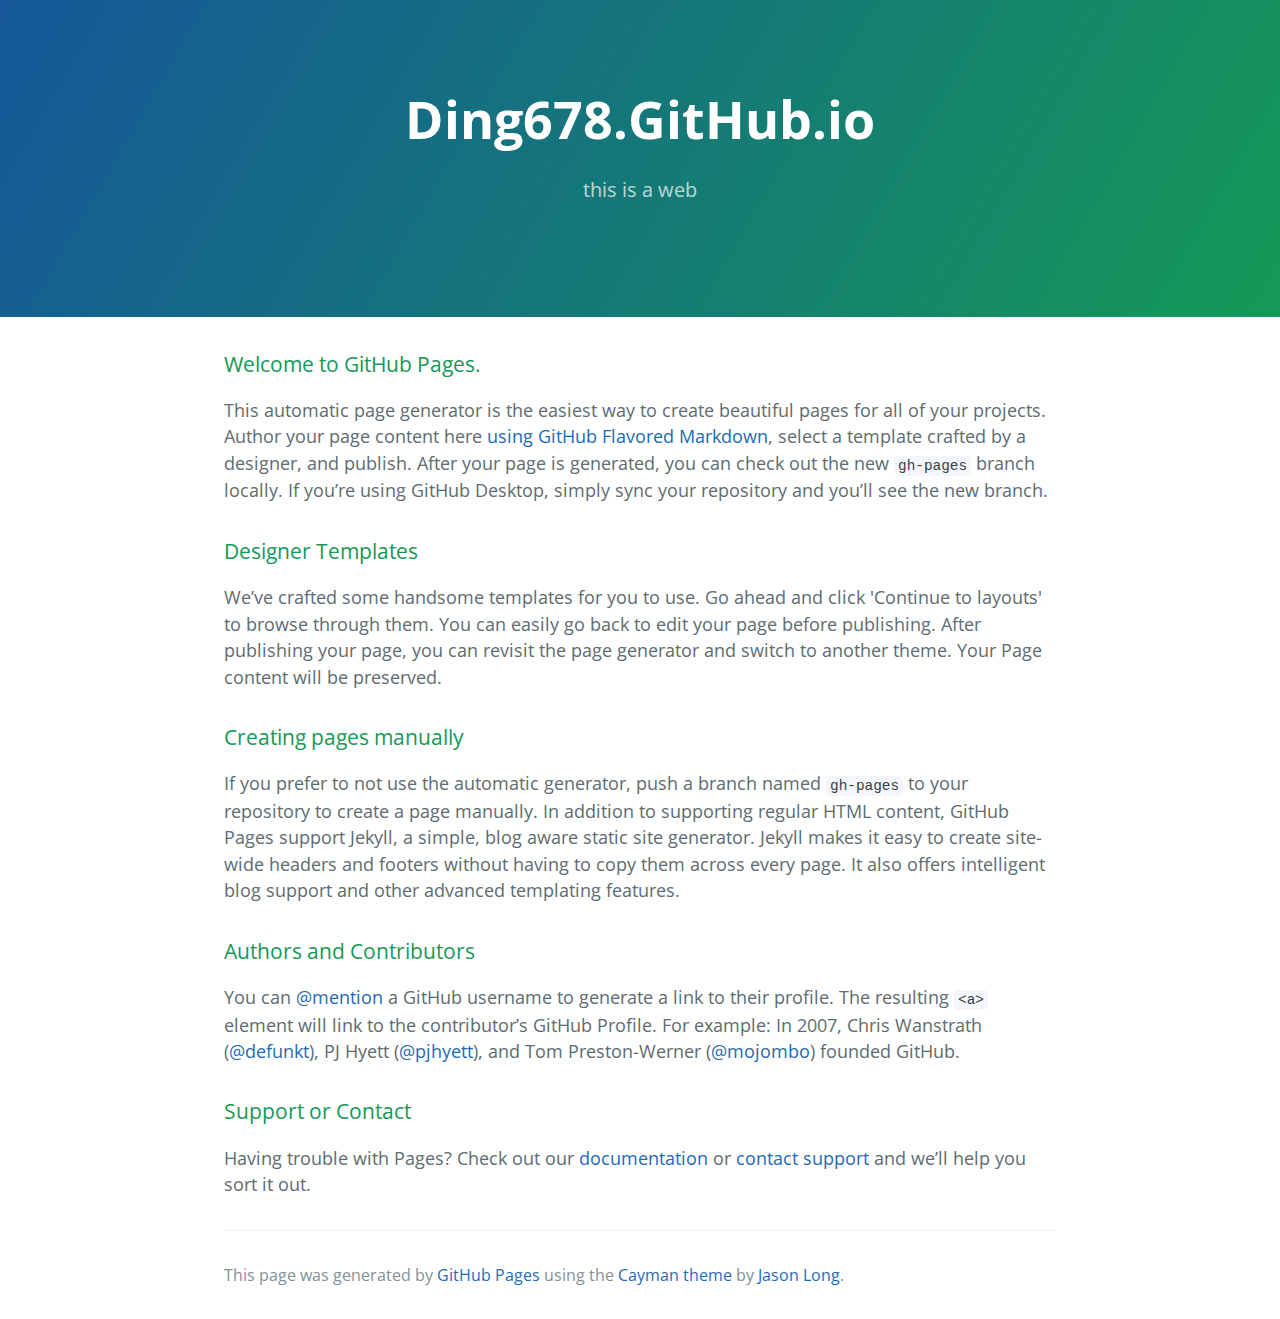
==== index.html @ cadcb4a8 "Replace master branch with page content via GitHub" ====
<!DOCTYPE html>
<html lang="en-us">
  <head>
    <meta charset="UTF-8">
    <title>Ding678.GitHub.io by ding678</title>
    <meta name="viewport" content="width=device-width, initial-scale=1">
    <link rel="stylesheet" type="text/css" href="stylesheets/normalize.css" media="screen">
    <link href='https://fonts.googleapis.com/css?family=Open+Sans:400,700' rel='stylesheet' type='text/css'>
    <link rel="stylesheet" type="text/css" href="stylesheets/stylesheet.css" media="screen">
    <link rel="stylesheet" type="text/css" href="stylesheets/github-light.css" media="screen">
  </head>
  <body>
    <section class="page-header">
      <h1 class="project-name">Ding678.GitHub.io</h1>
      <h2 class="project-tagline">this is a web</h2>
    </section>

    <section class="main-content">
      <h3>
<a id="welcome-to-github-pages" class="anchor" href="#welcome-to-github-pages" aria-hidden="true"><span aria-hidden="true" class="octicon octicon-link"></span></a>Welcome to GitHub Pages.</h3>

<p>This automatic page generator is the easiest way to create beautiful pages for all of your projects. Author your page content here <a href="https://guides.github.com/features/mastering-markdown/">using GitHub Flavored Markdown</a>, select a template crafted by a designer, and publish. After your page is generated, you can check out the new <code>gh-pages</code> branch locally. If you’re using GitHub Desktop, simply sync your repository and you’ll see the new branch.</p>

<h3>
<a id="designer-templates" class="anchor" href="#designer-templates" aria-hidden="true"><span aria-hidden="true" class="octicon octicon-link"></span></a>Designer Templates</h3>

<p>We’ve crafted some handsome templates for you to use. Go ahead and click 'Continue to layouts' to browse through them. You can easily go back to edit your page before publishing. After publishing your page, you can revisit the page generator and switch to another theme. Your Page content will be preserved.</p>

<h3>
<a id="creating-pages-manually" class="anchor" href="#creating-pages-manually" aria-hidden="true"><span aria-hidden="true" class="octicon octicon-link"></span></a>Creating pages manually</h3>

<p>If you prefer to not use the automatic generator, push a branch named <code>gh-pages</code> to your repository to create a page manually. In addition to supporting regular HTML content, GitHub Pages support Jekyll, a simple, blog aware static site generator. Jekyll makes it easy to create site-wide headers and footers without having to copy them across every page. It also offers intelligent blog support and other advanced templating features.</p>

<h3>
<a id="authors-and-contributors" class="anchor" href="#authors-and-contributors" aria-hidden="true"><span aria-hidden="true" class="octicon octicon-link"></span></a>Authors and Contributors</h3>

<p>You can <a href="https://help.github.com/articles/basic-writing-and-formatting-syntax/#mentioning-users-and-teams" class="user-mention">@mention</a> a GitHub username to generate a link to their profile. The resulting <code>&lt;a&gt;</code> element will link to the contributor’s GitHub Profile. For example: In 2007, Chris Wanstrath (<a href="https://github.com/defunkt" class="user-mention">@defunkt</a>), PJ Hyett (<a href="https://github.com/pjhyett" class="user-mention">@pjhyett</a>), and Tom Preston-Werner (<a href="https://github.com/mojombo" class="user-mention">@mojombo</a>) founded GitHub.</p>

<h3>
<a id="support-or-contact" class="anchor" href="#support-or-contact" aria-hidden="true"><span aria-hidden="true" class="octicon octicon-link"></span></a>Support or Contact</h3>

<p>Having trouble with Pages? Check out our <a href="https://help.github.com/pages">documentation</a> or <a href="https://github.com/contact">contact support</a> and we’ll help you sort it out.</p>

      <footer class="site-footer">

        <span class="site-footer-credits">This page was generated by <a href="https://pages.github.com">GitHub Pages</a> using the <a href="https://github.com/jasonlong/cayman-theme">Cayman theme</a> by <a href="https://twitter.com/jasonlong">Jason Long</a>.</span>
      </footer>

    </section>

  
  </body>
</html>
---- stylesheets/stylesheet.css ----
* {
  box-sizing: border-box; }

body {
  padding: 0;
  margin: 0;
  font-family: "Open Sans", "Helvetica Neue", Helvetica, Arial, sans-serif;
  font-size: 16px;
  line-height: 1.5;
  color: #606c71; }

a {
  color: #1e6bb8;
  text-decoration: none; }
  a:hover {
    text-decoration: underline; }

.btn {
  display: inline-block;
  margin-bottom: 1rem;
  color: rgba(255, 255, 255, 0.7);
  background-color: rgba(255, 255, 255, 0.08);
  border-color: rgba(255, 255, 255, 0.2);
  border-style: solid;
  border-width: 1px;
  border-radius: 0.3rem;
  transition: color 0.2s, background-color 0.2s, border-color 0.2s; }
  .btn + .btn {
    margin-left: 1rem; }

.btn:hover {
  color: rgba(255, 255, 255, 0.8);
  text-decoration: none;
  background-color: rgba(255, 255, 255, 0.2);
  border-color: rgba(255, 255, 255, 0.3); }

@media screen and (min-width: 64em) {
  .btn {
    padding: 0.75rem 1rem; } }

@media screen and (min-width: 42em) and (max-width: 64em) {
  .btn {
    padding: 0.6rem 0.9rem;
    font-size: 0.9rem; } }

@media screen and (max-width: 42em) {
  .btn {
    display: block;
    width: 100%;
    padding: 0.75rem;
    font-size: 0.9rem; }
    .btn + .btn {
      margin-top: 1rem;
      margin-left: 0; } }

.page-header {
  color: #fff;
  text-align: center;
  background-color: #159957;
  background-image: linear-gradient(120deg, #155799, #159957); }

@media screen and (min-width: 64em) {
  .page-header {
    padding: 5rem 6rem; } }

@media screen and (min-width: 42em) and (max-width: 64em) {
  .page-header {
    padding: 3rem 4rem; } }

@media screen and (max-width: 42em) {
  .page-header {
    padding: 2rem 1rem; } }

.project-name {
  margin-top: 0;
  margin-bottom: 0.1rem; }

@media screen and (min-width: 64em) {
  .project-name {
    font-size: 3.25rem; } }

@media screen and (min-width: 42em) and (max-width: 64em) {
  .project-name {
    font-size: 2.25rem; } }

@media screen and (max-width: 42em) {
  .project-name {
    font-size: 1.75rem; } }

.project-tagline {
  margin-bottom: 2rem;
  font-weight: normal;
  opacity: 0.7; }

@media screen and (min-width: 64em) {
  .project-tagline {
    font-size: 1.25rem; } }

@media screen and (min-width: 42em) and (max-width: 64em) {
  .project-tagline {
    font-size: 1.15rem; } }

@media screen and (max-width: 42em) {
  .project-tagline {
    font-size: 1rem; } }

.main-content :first-child {
  margin-top: 0; }
.main-content img {
  max-width: 100%; }
.main-content h1, .main-content h2, .main-content h3, .main-content h4, .main-content h5, .main-content h6 {
  margin-top: 2rem;
  margin-bottom: 1rem;
  font-weight: normal;
  color: #159957; }
.main-content p {
  margin-bottom: 1em; }
.main-content code {
  padding: 2px 4px;
  font-family: Consolas, "Liberation Mono", Menlo, Courier, monospace;
  font-size: 0.9rem;
  color: #383e41;
  background-color: #f3f6fa;
  border-radius: 0.3rem; }
.main-content pre {
  padding: 0.8rem;
  margin-top: 0;
  margin-bottom: 1rem;
  font: 1rem Consolas, "Liberation Mono", Menlo, Courier, monospace;
  color: #567482;
  word-wrap: normal;
  background-color: #f3f6fa;
  border: solid 1px #dce6f0;
  border-radius: 0.3rem; }
  .main-content pre > code {
    padding: 0;
    margin: 0;
    font-size: 0.9rem;
    color: #567482;
    word-break: normal;
    white-space: pre;
    background: transparent;
    border: 0; }
.main-content .highlight {
  margin-bottom: 1rem; }
  .main-content .highlight pre {
    margin-bottom: 0;
    word-break: normal; }
.main-content .highlight pre, .main-content pre {
  padding: 0.8rem;
  overflow: auto;
  font-size: 0.9rem;
  line-height: 1.45;
  border-radius: 0.3rem; }
.main-content pre code, .main-content pre tt {
  display: inline;
  max-width: initial;
  padding: 0;
  margin: 0;
  overflow: initial;
  line-height: inherit;
  word-wrap: normal;
  background-color: transparent;
  border: 0; }
  .main-content pre code:before, .main-content pre code:after, .main-content pre tt:before, .main-content pre tt:after {
    content: normal; }
.main-content ul, .main-content ol {
  margin-top: 0; }
.main-content blockquote {
  padding: 0 1rem;
  margin-left: 0;
  color: #819198;
  border-left: 0.3rem solid #dce6f0; }
  .main-content blockquote > :first-child {
    margin-top: 0; }
  .main-content blockquote > :last-child {
    margin-bottom: 0; }
.main-content table {
  display: block;
  width: 100%;
  overflow: auto;
  word-break: normal;
  word-break: keep-all; }
  .main-content table th {
    font-weight: bold; }
  .main-content table th, .main-content table td {
    padding: 0.5rem 1rem;
    border: 1px solid #e9ebec; }
.main-content dl {
  padding: 0; }
  .main-content dl dt {
    padding: 0;
    margin-top: 1rem;
    font-size: 1rem;
    font-weight: bold; }
  .main-content dl dd {
    padding: 0;
    margin-bottom: 1rem; }
.main-content hr {
  height: 2px;
  padding: 0;
  margin: 1rem 0;
  background-color: #eff0f1;
  border: 0; }

@media screen and (min-width: 64em) {
  .main-content {
    max-width: 64rem;
    padding: 2rem 6rem;
    margin: 0 auto;
    font-size: 1.1rem; } }

@media screen and (min-width: 42em) and (max-width: 64em) {
  .main-content {
    padding: 2rem 4rem;
    font-size: 1.1rem; } }

@media screen and (max-width: 42em) {
  .main-content {
    padding: 2rem 1rem;
    font-size: 1rem; } }

.site-footer {
  padding-top: 2rem;
  margin-top: 2rem;
  border-top: solid 1px #eff0f1; }

.site-footer-owner {
  display: block;
  font-weight: bold; }

.site-footer-credits {
  color: #819198; }

@media screen and (min-width: 64em) {
  .site-footer {
    font-size: 1rem; } }

@media screen and (min-width: 42em) and (max-width: 64em) {
  .site-footer {
    font-size: 1rem; } }

@media screen and (max-width: 42em) {
  .site-footer {
    font-size: 0.9rem; } }
---- stylesheets/github-light.css ----
/*
   Copyright 2014 GitHub Inc.

   Licensed under the Apache License, Version 2.0 (the "License");
   you may not use this file except in compliance with the License.
   You may obtain a copy of the License at

       http://www.apache.org/licenses/LICENSE-2.0

   Unless required by applicable law or agreed to in writing, software
   distributed under the License is distributed on an "AS IS" BASIS,
   WITHOUT WARRANTIES OR CONDITIONS OF ANY KIND, either express or implied.
   See the License for the specific language governing permissions and
   limitations under the License.

*/

.pl-c /* comment */ {
  color: #969896;
}

.pl-c1      /* constant, markup.raw, meta.diff.header, meta.module-reference, meta.property-name, support, support.constant, support.variable, variable.other.constant */,
.pl-s .pl-v /* string variable */ {
  color: #0086b3;
}

.pl-e  /* entity */,
.pl-en /* entity.name */ {
  color: #795da3;
}

.pl-s .pl-s1 /* string source */,
.pl-smi      /* storage.modifier.import, storage.modifier.package, storage.type.java, variable.other, variable.parameter.function */ {
  color: #333;
}

.pl-ent /* entity.name.tag */ {
  color: #63a35c;
}

.pl-k /* keyword, storage, storage.type */ {
  color: #a71d5d;
}

.pl-pds              /* punctuation.definition.string, string.regexp.character-class */,
.pl-s                /* string */,
.pl-s .pl-pse .pl-s1 /* string punctuation.section.embedded source */,
.pl-sr               /* string.regexp */,
.pl-sr .pl-cce       /* string.regexp constant.character.escape */,
.pl-sr .pl-sra       /* string.regexp string.regexp.arbitrary-repitition */,
.pl-sr .pl-sre       /* string.regexp source.ruby.embedded */ {
  color: #183691;
}

.pl-v /* variable */ {
  color: #ed6a43;
}

.pl-id /* invalid.deprecated */ {
  color: #b52a1d;
}

.pl-ii /* invalid.illegal */ {
  background-color: #b52a1d;
  color: #f8f8f8;
}

.pl-sr .pl-cce /* string.regexp constant.character.escape */ {
  color: #63a35c;
  font-weight: bold;
}

.pl-ml /* markup.list */ {
  color: #693a17;
}

.pl-mh        /* markup.heading */,
.pl-mh .pl-en /* markup.heading entity.name */,
.pl-ms        /* meta.separator */ {
  color: #1d3e81;
  font-weight: bold;
}

.pl-mq /* markup.quote */ {
  color: #008080;
}

.pl-mi /* markup.italic */ {
  color: #333;
  font-style: italic;
}

.pl-mb /* markup.bold */ {
  color: #333;
  font-weight: bold;
}

.pl-md /* markup.deleted, meta.diff.header.from-file */ {
  background-color: #ffecec;
  color: #bd2c00;
}

.pl-mi1 /* markup.inserted, meta.diff.header.to-file */ {
  background-color: #eaffea;
  color: #55a532;
}

.pl-mdr /* meta.diff.range */ {
  color: #795da3;
  font-weight: bold;
}

.pl-mo /* meta.output */ {
  color: #1d3e81;
}
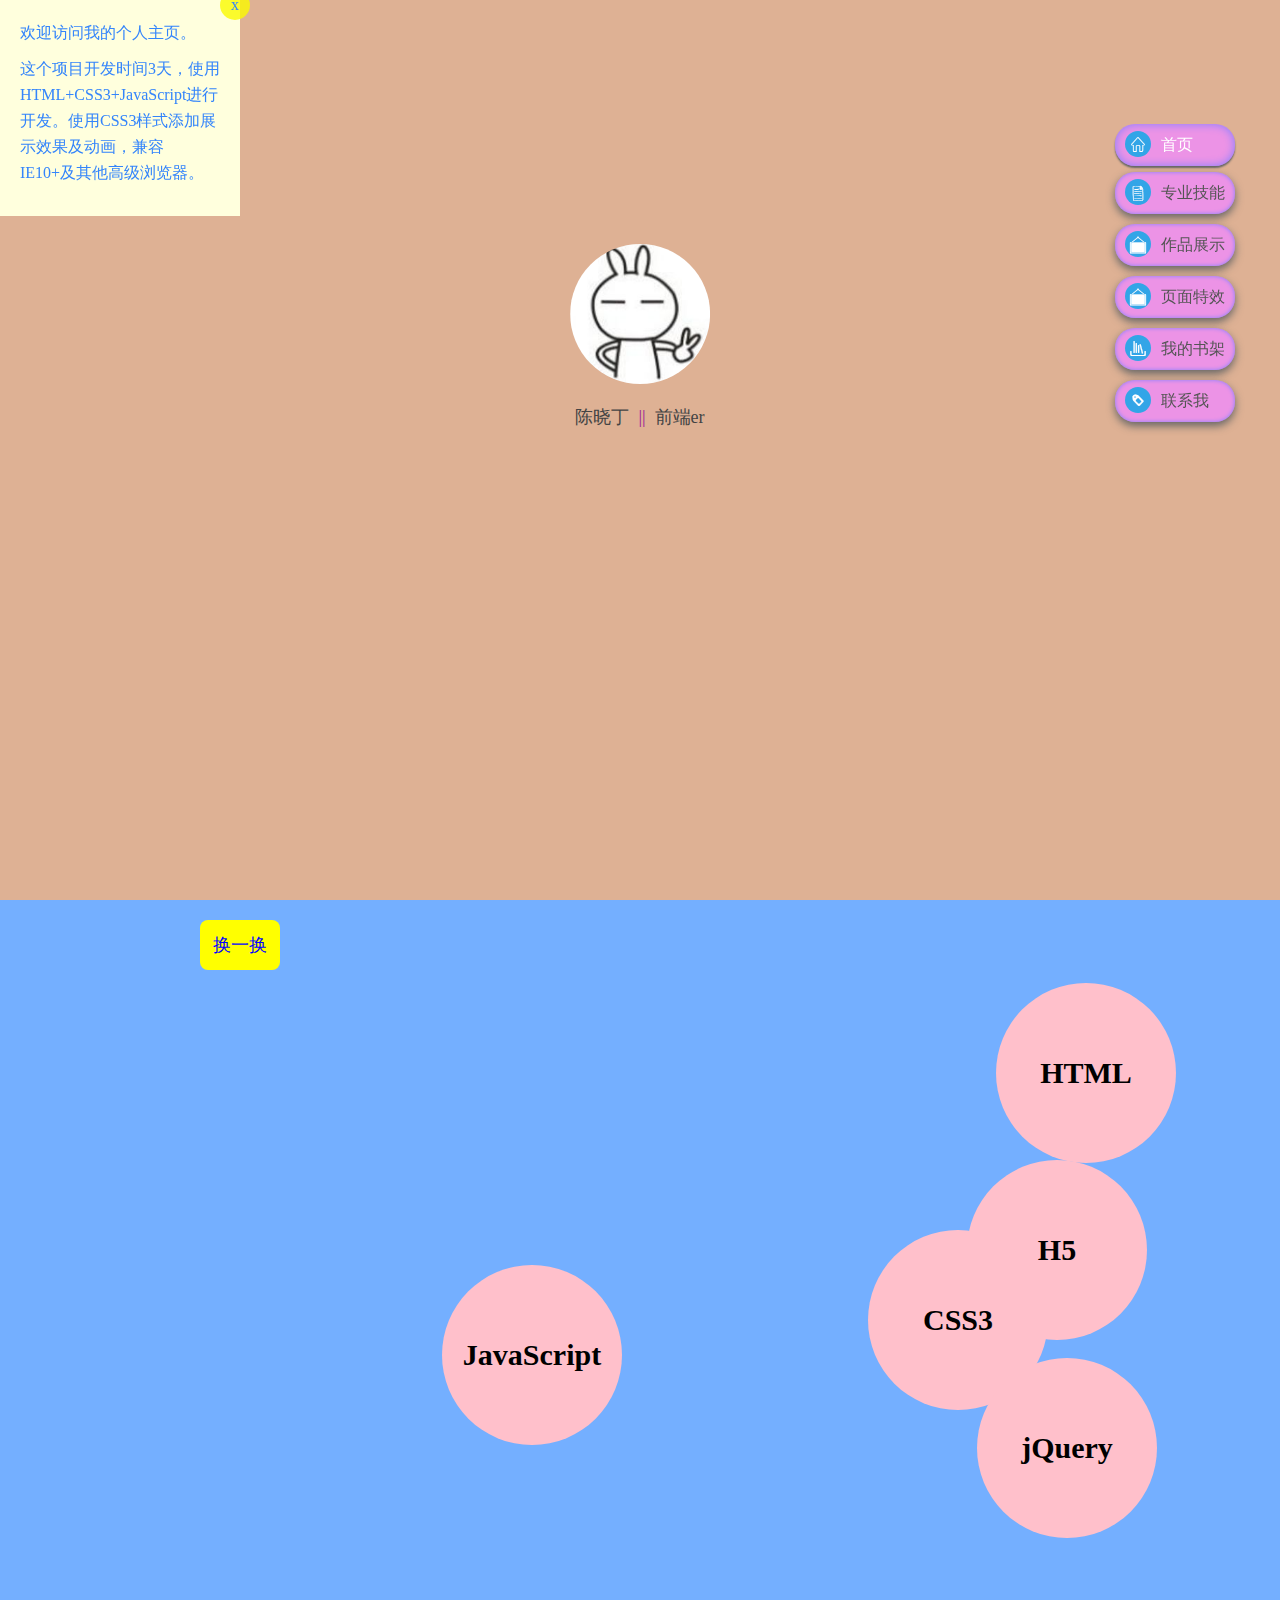
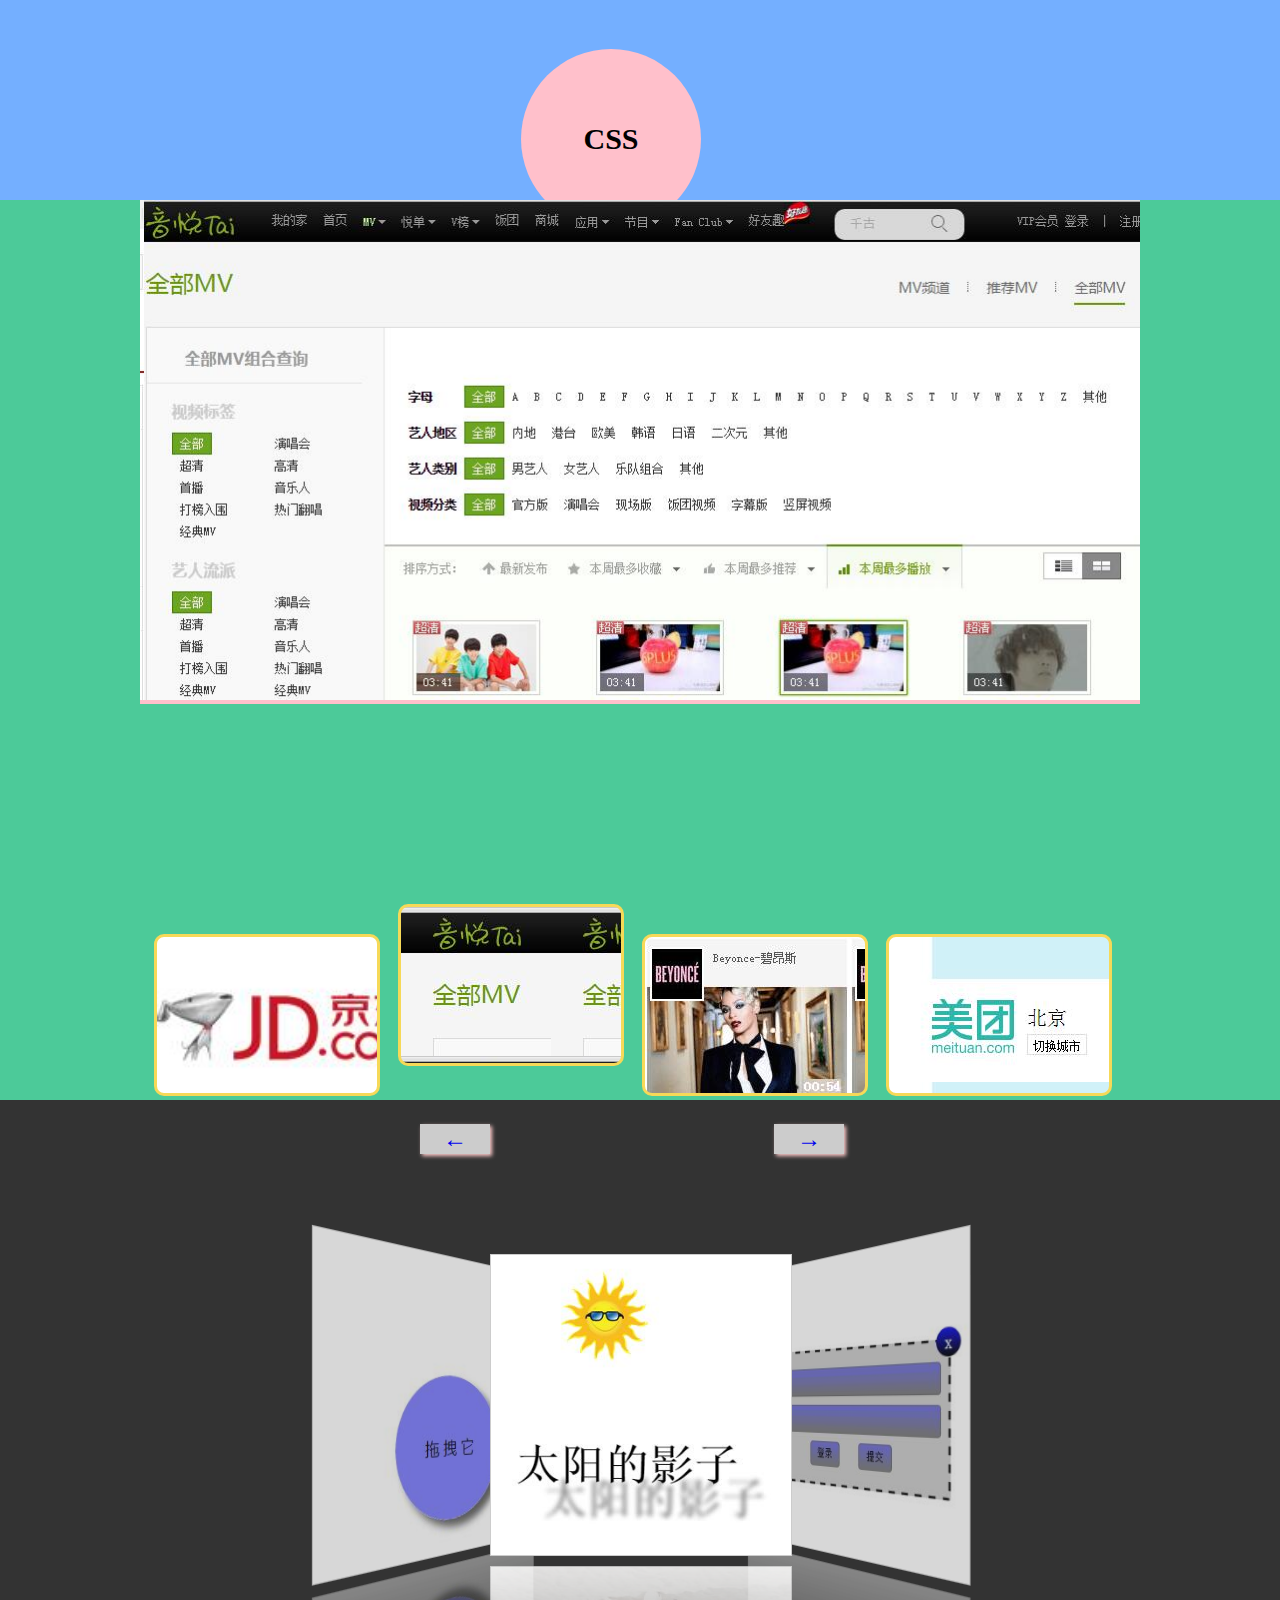
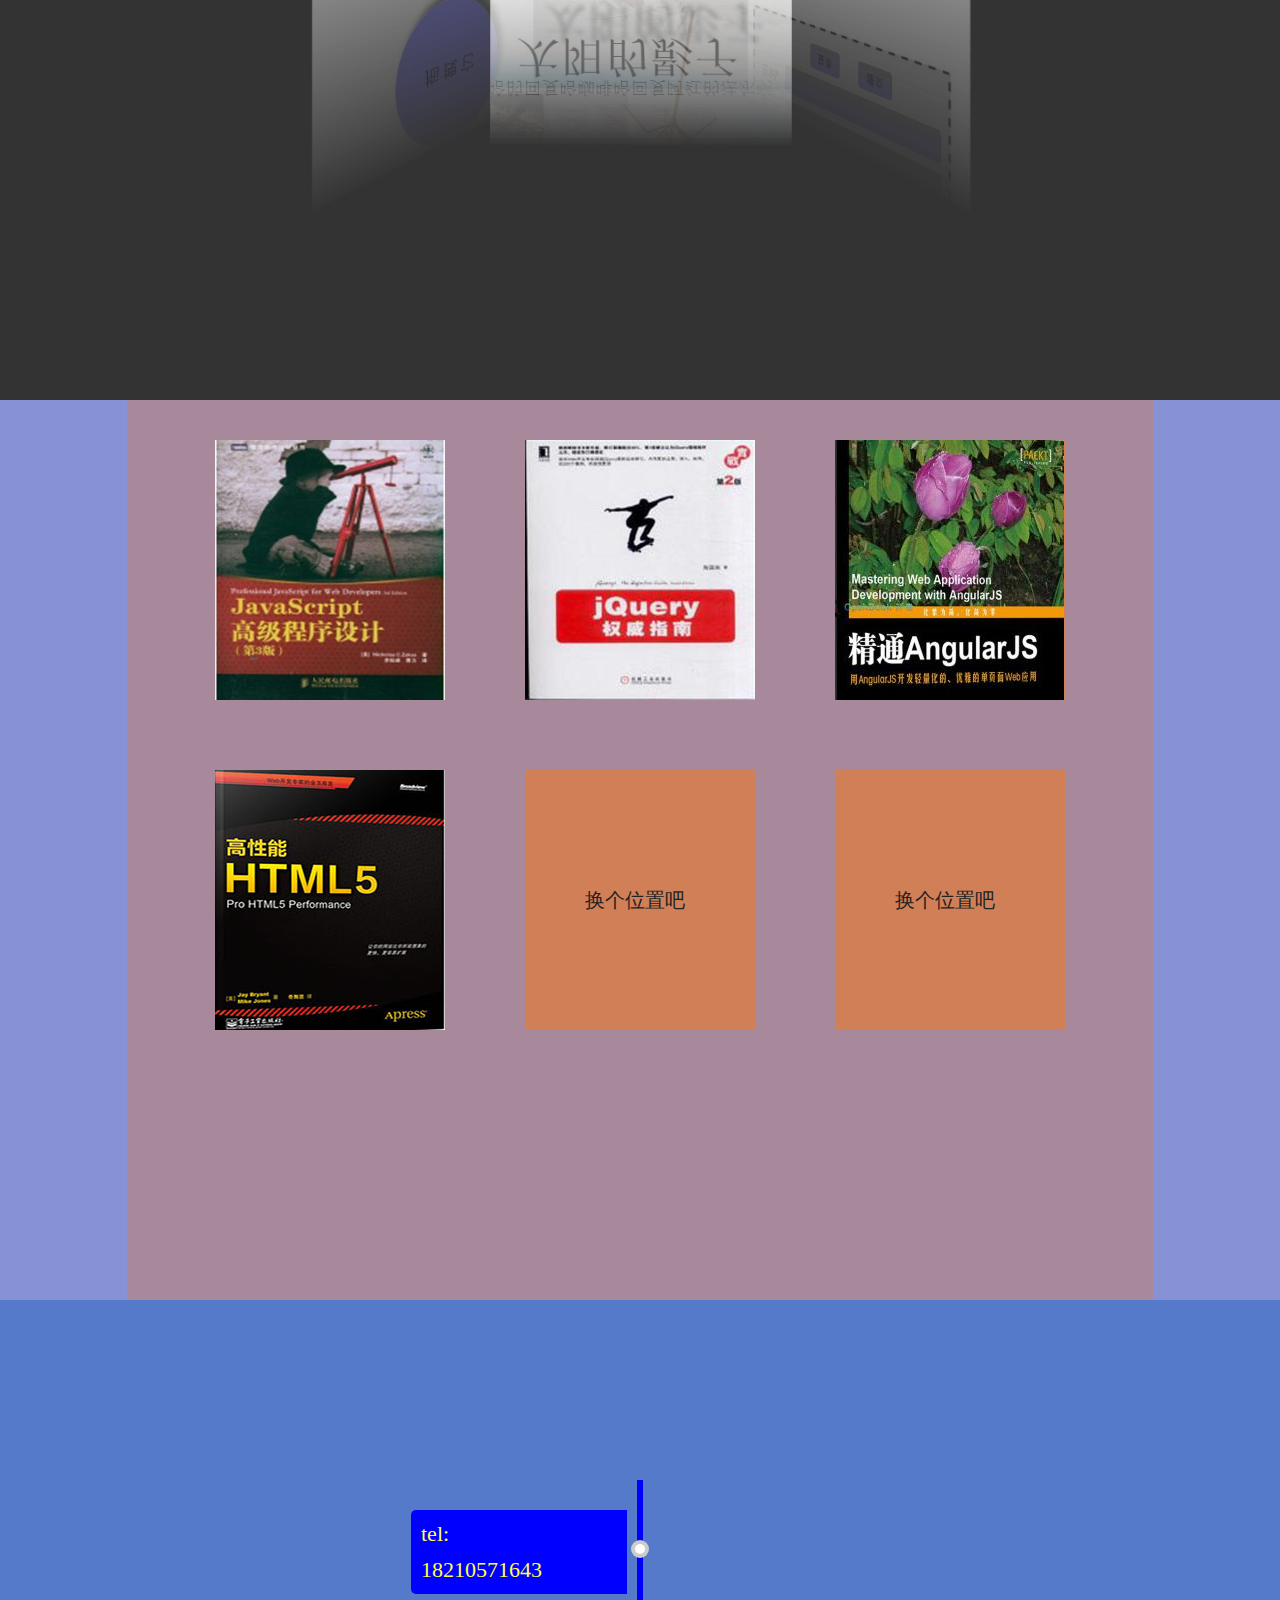
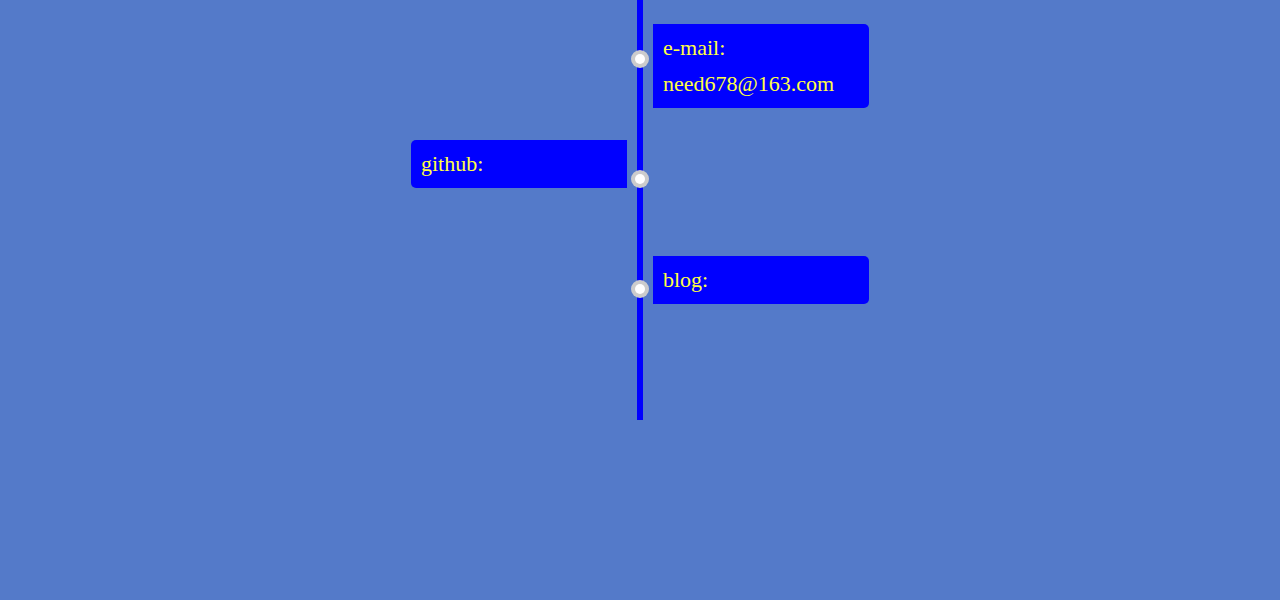
==== commit 1489d74f: "station" ====
--- a/index.html
+++ b/index.html
@@ -1,53 +1,169 @@
 <!DOCTYPE html>
-<html lang="en-us">
-  <head>
-    <meta charset="UTF-8">
-    <title>Ding678.GitHub.io by ding678</title>
-    <meta name="viewport" content="width=device-width, initial-scale=1">
-    <link rel="stylesheet" type="text/css" href="stylesheets/normalize.css" media="screen">
-    <link href='https://fonts.googleapis.com/css?family=Open+Sans:400,700' rel='stylesheet' type='text/css'>
-    <link rel="stylesheet" type="text/css" href="stylesheets/stylesheet.css" media="screen">
-    <link rel="stylesheet" type="text/css" href="stylesheets/github-light.css" media="screen">
-  </head>
-  <body>
-    <section class="page-header">
-      <h1 class="project-name">Ding678.GitHub.io</h1>
-      <h2 class="project-tagline">this is a web</h2>
-    </section>
-
-    <section class="main-content">
-      <h3>
-<a id="welcome-to-github-pages" class="anchor" href="#welcome-to-github-pages" aria-hidden="true"><span aria-hidden="true" class="octicon octicon-link"></span></a>Welcome to GitHub Pages.</h3>
-
-<p>This automatic page generator is the easiest way to create beautiful pages for all of your projects. Author your page content here <a href="https://guides.github.com/features/mastering-markdown/">using GitHub Flavored Markdown</a>, select a template crafted by a designer, and publish. After your page is generated, you can check out the new <code>gh-pages</code> branch locally. If you’re using GitHub Desktop, simply sync your repository and you’ll see the new branch.</p>
-
-<h3>
-<a id="designer-templates" class="anchor" href="#designer-templates" aria-hidden="true"><span aria-hidden="true" class="octicon octicon-link"></span></a>Designer Templates</h3>
-
-<p>We’ve crafted some handsome templates for you to use. Go ahead and click 'Continue to layouts' to browse through them. You can easily go back to edit your page before publishing. After publishing your page, you can revisit the page generator and switch to another theme. Your Page content will be preserved.</p>
-
-<h3>
-<a id="creating-pages-manually" class="anchor" href="#creating-pages-manually" aria-hidden="true"><span aria-hidden="true" class="octicon octicon-link"></span></a>Creating pages manually</h3>
-
-<p>If you prefer to not use the automatic generator, push a branch named <code>gh-pages</code> to your repository to create a page manually. In addition to supporting regular HTML content, GitHub Pages support Jekyll, a simple, blog aware static site generator. Jekyll makes it easy to create site-wide headers and footers without having to copy them across every page. It also offers intelligent blog support and other advanced templating features.</p>
-
-<h3>
-<a id="authors-and-contributors" class="anchor" href="#authors-and-contributors" aria-hidden="true"><span aria-hidden="true" class="octicon octicon-link"></span></a>Authors and Contributors</h3>
-
-<p>You can <a href="https://help.github.com/articles/basic-writing-and-formatting-syntax/#mentioning-users-and-teams" class="user-mention">@mention</a> a GitHub username to generate a link to their profile. The resulting <code>&lt;a&gt;</code> element will link to the contributor’s GitHub Profile. For example: In 2007, Chris Wanstrath (<a href="https://github.com/defunkt" class="user-mention">@defunkt</a>), PJ Hyett (<a href="https://github.com/pjhyett" class="user-mention">@pjhyett</a>), and Tom Preston-Werner (<a href="https://github.com/mojombo" class="user-mention">@mojombo</a>) founded GitHub.</p>
-
-<h3>
-<a id="support-or-contact" class="anchor" href="#support-or-contact" aria-hidden="true"><span aria-hidden="true" class="octicon octicon-link"></span></a>Support or Contact</h3>
-
-<p>Having trouble with Pages? Check out our <a href="https://help.github.com/pages">documentation</a> or <a href="https://github.com/contact">contact support</a> and we’ll help you sort it out.</p>
-
-      <footer class="site-footer">
-
-        <span class="site-footer-credits">This page was generated by <a href="https://pages.github.com">GitHub Pages</a> using the <a href="https://github.com/jasonlong/cayman-theme">Cayman theme</a> by <a href="https://twitter.com/jasonlong">Jason Long</a>.</span>
-      </footer>
-
-    </section>
-
-  
-  </body>
-</html>
+<html lang="en">
+<head>
+	<meta charset="UTF-8">
+	<title>陈晓丁的主页</title>
+	<link rel="shortcut icon" href="tit.ico" />
+	<link rel="stylesheet" href="css/base.css">
+	<link rel="stylesheet" href="css/iconfont.css">
+	<link rel="stylesheet" href="css/main.css">
+</head>
+<body>
+	<div class="illustration" id="ball">
+		<i id="js-close">x</i>
+		<p>欢迎访问我的个人主页。</p>
+		<p>这个项目开发时间3天，使用HTML+CSS3+JavaScript进行开发。使用CSS3样式添加展示效果及动画，兼容IE10+及其他高级浏览器。</p>		
+	</div>
+	<div class="cont-box" id="js-contbox">
+		<div class="page1 current">
+			<ul class="user" id="js-user">
+				<li class="active">
+					<img src="images/user.jpg" alt="">
+				</li>
+				<li class="active"><span class="name">陈晓丁</span>&nbsp;&nbsp;<i>||</i>&nbsp;&nbsp;<span class="work">前端er</span></li>
+				<li class="active">向优秀的前端努力↖(^ω^)↗</li>
+			</ul>
+		</div>
+		<div class="page2">
+			<a href="javascript:;" id="js-btn">换一换</a>
+			<ul class="clearfix" id="js-skil">
+				<li>HTML</li>
+				<li>CSS</li>
+				<li>JavaScript</li>
+				<li>H5</li>
+				<li>CSS3</li>
+				<li>jQuery</li>
+			</ul>
+		</div>
+		<div class="page3">
+			<div class="case-box">
+				<ul id="js-caselist">
+					<li>
+						<a href="jingd/index.html" target="_blank">
+							<img src="images/jingd.jpg" alt="">
+						</a>
+					</li>
+					<li>
+						<a href="yiny/index.html" target="_blank">
+							<img src="images/yinyt.jpg" alt="">
+						</a>
+					</li>
+					<li>
+						<a href="youk/index.html" target="_blank">
+							<img src="images/youk.jpg" alt="">
+						</a>
+					</li>
+					<li>
+						<a href="meit/index.html" target="_blank">
+							<img src="images/meit.jpg" alt="">
+						</a>
+					</li>
+				</ul>
+				<div class="clearfix" id="js-spic">
+					<span></span>
+					<span class="active"></span>
+					<span></span>
+					<span></span>
+				</div>
+			</div>
+		</div>
+		<div class="page4">
+			<div class="effect-box">
+				<a href="javascript:;" class="left" id="left">←</a>
+				<a href="javascript:;" class="right" id="right">→</a>
+				<ul id="js-effect">
+					<li class="l2">
+						<a href="effect/motion.html" target="_blank">
+							<img src="images/motion.jpg" alt="">
+						</a>
+					</li>
+					<li class="l1">
+						<a href="effect/elastic.html" target="_blank">
+							<img src="images/elastic.jpg" alt="">
+						</a>
+					</li>
+					<li class="cur">
+						<a href="effect/sun.html" target="_blank">
+							<img src="images/sun.jpg" alt="">
+						</a>
+					</li>					
+					<li class="r1">
+						<a href="effect/login.html" target="_blank">
+							<img src="images/login.jpg" alt="">
+						</a>
+					</li>
+					<li class="r2">
+						<a href="effect/bar.html" target="_blank">
+							<img src="images/bar.jpg" alt="">
+						</a>
+					</li>
+					<li>
+						<a href="effect/change.html" target="_blank">
+							<img src="images/change.jpg" alt="">
+						</a>
+					</li>
+					<li>
+						<a href="effect/typeout.html" target="_blank">
+							<img src="images/typeout.jpg" alt="">
+						</a>
+					</li>
+				</ul>
+			</div>
+		</div>
+		<div class="page5">
+			<ul class="bookshelf clearfix" id="bookshelf">
+				<li><img src="images/javascript2.jpg" alt="" /></li>
+				<li><img src="images/jquery2.jpg" alt="" /></li>
+				<li><img src="images/anglar.jpg" alt=""></li>
+				<li><img src="images/h52.jpg" alt="" /></li>				
+				<li><span>换个位置吧</span></li>
+				<li><span>换个位置吧</span></li>
+			</ul>
+		</div>
+		<div class="page6">
+			<div class="contact">
+				<div class="tel left">
+					tel: <br>
+					18210571643
+				</div>
+				<div class="mail right">
+					e-mail: <br>
+					need678@163.com
+				</div>
+				<div class="git left">
+					github: <br>
+				</div>
+				<div class="blog right">
+					blog: <br>
+				</div>
+				<span><i></i></span>
+				<span class="second"><i></i></span>
+				<span class="third"><i></i></span>
+				<span class="four"><i></i></span>
+			</div>
+		</div>
+	</div>
+	<ul class="nav" id="js-nav">
+		<li class="current">
+			<a href="javascrip:;"><i class="iconfont icon-shouye"></i>首页</a>
+		</li>
+		<li>
+			<a href="javascrip:;"><i class="iconfont icon-huodongjieshao"></i>专业技能</a>
+		</li>
+		<li>
+			<a href="javascrip:;"><i class="iconfont icon-iconfontcolor61"></i>作品展示</a>
+		</li>
+		<li>
+			<a href="javascrip:;"><i class="iconfont icon-iconfontcolor61"></i>页面特效</a>
+		</li>
+		<li>
+			<a href="javascrip:;"><i class="iconfont icon-shujia"></i>我的书架</a>
+		</li>
+		<li class="contact">
+			<a href="javascrip:;"><i class="iconfont icon-guanyu"></i>联系我</a>
+		</li>
+	</ul>
+	<script src="js/center.js"></script>
+	<script src="js/move.js"></script>
+</body>
+</html>--- a/css/base.css
+++ b/css/base.css
@@ -0,0 +1,59 @@
+body { background:#fff; -webkit-text-size-adjust:100%;-ms-text-size-adjust:100%; }
+/*css resert*/
+html, body, div, p, span, label, img, a, ol, ul, dl, dt, dd, li, table, tr, td, th, tbody, thead, tfoot, form, fieldset, legent, h1, h2, h3, h4, h5, h6, strong, b, em, blockquote, cite, pre, code, hr, br, input, button, textarea,article, aside, details, figcaption, figure, footer, header, group, menu, nav, section { padding:0px; margin:0px; }
+
+/* 要注意表单元素并不继承父级 font 的问题 */
+button, input, select, textarea { font: 100% serif; }
+img, input, select { vertical-align: middle; }
+h1, h2, h3, h4, h5, h6 { font-weight:normal; font-size:1em; }
+ol, ul { list-style-type:none; }
+table { border-collapse:collapse; border-spacing:0; }
+th,caption { text-align:left; }
+a img { border:0 none; cursor:pointer; } 
+fieldset,img { border:0 none; }
+a, input { outline:0 none; }
+abbr, acronym { border:0; }
+button { outline:0 none; cursor:pointer; }
+button::-moz-focus-inner { border:0; }
+input::-moz-focus-inner { border:0; }
+:focus { outline:0 none; }
+caption, cite, code, em, th, var,i { font-weight:normal; font-style:normal; }
+a:link, a:visited { text-decoration:none; }
+textarea { overflow: auto; vertical-align: top; }
+/******常用****/
+.clearfix:before,.clearfix:after { content:""; display:table; }
+.clearfix:after { clear:both; }
+.clearfix { zoom:1; }
+.clear { clear:both; height:0; width:0; display:block; visibility:hidden; overflow:hidden; }
+.clearit { clear:both; zoom:1; }
+.hidden { display:none; }
+.vhidden { visibility:hidden; }
+.hide-txt { overflow: hidden; text-indent: 100%; white-space: nowrap; }
+.fl { float:left; display:inline; }
+.fr { float:right; display:inline; }
+.fnone { float:none; }
+.txtleft{ text-align:left; }
+.txtright{ text-align:right; }
+.txtcenter{ text-align:center; }
+.middle { vertical-align:middle; }
+.noborder{ border:0 none !important; }
+.nobg{ background:none !important; }
+.sub{ vertical-align:sub; }
+.sup{ vertical-align:sup; }
+.cursor { cursor:pointer; }
+.zoom { zoom:1; }
+.vtop { vertical-align:top; }
+/******常用颜色*****/
+.red { color:#f00; }
+.orange { color:#ffa500; }
+.yellow { color:#ff0; }
+.green { color:#080; }
+.blue { color:#00f; }
+.dark-gray { color:#333; }
+.gray { color:#666; }
+.light-gray { color:#999; }
+.an-ccc { color:#ccc; }
+/*字体设置*/
+.fs14 { font-size:14px; }
+.fs16 { font-size:16px; }
+.fs18 { font-size:18px; }--- a/css/iconfont.css
+++ b/css/iconfont.css
@@ -0,0 +1,23 @@
+
+@font-face {font-family: "iconfont";
+  src: url('../font/iconfont.eot'); /* IE9*/
+  src: url('../font/iconfont.eot?#iefix') format('embedded-opentype'), /* IE6-IE8 */
+  url('../font/iconfont.woff') format('woff'), /* chrome, firefox */
+  url('../font/iconfont.ttf') format('truetype'), /* chrome, firefox, opera, Safari, Android, iOS 4.2+*/
+  url('../font/iconfont.svg#iconfont') format('svg'); /* iOS 4.1- */
+}
+
+.iconfont {
+  font-family:"iconfont" !important;
+  font-size:16px;
+  font-style:normal;
+  -webkit-font-smoothing: antialiased;
+  -webkit-text-stroke-width: 0.2px;
+  -moz-osx-font-smoothing: grayscale;
+}
+.icon-shujia:before { content: "\f0081"; }
+.icon-shouye:before { content: "\f0011"; }
+.icon-huodongjieshao:before { content: "\e61c"; }
+.icon-iconfontcolor61:before { content: "\e6c2"; }
+.icon-guanyu:before { content: "\e62f"; }
+.icon-guanyuwomen:before { content: "\e634"; }
--- a/css/main.css
+++ b/css/main.css
@@ -0,0 +1,130 @@
+/*//导航*/
+.nav{position:fixed;top:100px;right:20px;width:120px;padding:20px 25px 10px;z-index: 10;}
+.nav i{padding:5px;border-radius: 50%;background: #32a5e7;text-align: center;;line-height: 16px;color: #fff;margin-right: 10px;}
+.nav li{margin-bottom: 10px;}
+.nav li a{background:rgb(236,147,230);border-radius:20px;padding:10px;box-shadow:0 4px 8px #666,inset 0 0 4px rgb(128,128,255);position:relative;top:0;}
+.nav li a:hover{box-shadow:0 4px 8px #666,inset 0 0 4px rgb(128,128,255);}
+.nav li a:active{top:4px;box-shadow:0 2px 2px #666,inset 0 0 10px rgb(128,128,255);}
+.nav li a{color:#555;font:16px/22px 'Microsoft YaHei';display: block;}
+.nav li.current a{top:4px;box-shadow:0 2px 2px #666,inset 0 0 10px rgb(128,128,255);color: #fff;}
+html,body{height: 100%;}
+
+/*全屏*/
+.cont-box{width:100%;overflow: hidden;position: absolute;top:0;left:0;/*height: 100%;*/}
+.cont-box>div{position:absolute;top:0;left:0;width:100%;background:rgba(190, 100, 41,0.5);position: relative;}
+.cont-box,.cont-box>div{-webkit-transition:1s all;-moz-transition:1s all;-ms-transition:1s all;-o-transition:1s all;transition:1s all;}
+.cont-box>div:nth-child(2){background:rgba(57,141,267,0.7);}
+.cont-box>div:nth-child(3){background:rgba(0,179,109,0.7);}
+.cont-box>div:nth-child(4){background:rgba(0,0,0,0.8);}
+.cont-box>div:nth-child(5){background:rgba(82,99,197,0.7);}
+.cont-box>div:nth-child(6){background:rgba(12,66,178,0.7);}
+.cont-box>div.current{opacity:1;display: block;height: 100%;}
+/*.box{position: relative;overflow: hidden;}*/
+body{overflow: hidden;}
+.illustration{position:fixed;top:0;left:0;z-index:20;width:200px;padding:20px;font:16px/26px 'Microsoft YaHei';color: rgb(52,133,251);background:#ffd;}
+.illustration p{margin-bottom: 10px;}
+.illustration i{position: absolute;top:-10px;right:-10px;width:30px;height: 30px;border-radius: 50%;text-align:center;line-height:30px;background: rgba(250,250,0,0.8);cursor: pointer;}
+/*page1*/
+.page1 .user{position: absolute;top:40%;left:50%;-webkit-transform:translate(-50%,-50%);-moz-transform:translate(-50%,-50%);-ms-transform:translate(-50%,-50%);-o-transform:translate(-50%,-50%);transform:translate(-50%,-50%);text-align: center;}
+.user li{margin-bottom: 10px;font:18px/26px 'Microsoft YaHei';color: #444;position: relative;}
+.user li,.user .name,.user .work{-webkit-transition:1s all;-moz-transition:1s all;-ms-transition:1s all;-o-transition:1s all;transition:1s all;opacity:1;}
+.user li:nth-child(1){width: 140px;height: 140px;overflow: hidden;border-radius: 50%;margin-bottom: 20px;position: relative;left:50%;margin-left: -70px;}
+.user li:nth-child(1) img{width: 100%;}
+.user li i{color: #929;}
+.user li:nth-child(1).active{/*top:-50px;*/opacity:0;}
+.user li:nth-child(2).active .name{/*position:absolute;left: -90px;top:0;*/opacity:0;}
+.user li:nth-child(2).active .work{/*position: absolute;right:-90px;top:0;*/opacity:0;}
+.user li:nth-child(3).active {/*bottom:-50px;*/opacity:0;} 
+
+/*page2*/
+.page2 ul{width: 1000px;margin:0 auto;height: 100%;/*background:purple;*/position: relative;}
+.page2 li{position:absolute;bottom:20px;left:50%;width:180px;height: 180px;background:pink;border-radius:50%;text-align: center;line-height: 150px;font:bold 30px/180px 'Microsoft YaHei';margin:55px;-webkit-transition:1s all;-moz-transition:1s all;-ms-transition:1s all;-o-transition:1s all;transition:1s all;}
+@keyframes test{
+	to{
+		transform:rotate(360deg);
+	}
+}
+.page2 li:hover{box-shadow: 4px 0 4px red,0 -4px 6px yellow;animation:1s test linear infinite;}
+.page2 a{position: absolute;top:20px;left:200px;z-index:11;width: 80px;background:yellow;height: 50px;text-align: center;font:18px/50px 'Microsoft YaHei';border-radius: 8px;color: blue;}
+/*page3*/
+.case-box{width: 1000px;height:100%;margin:0 auto;overflow: hidden;position: relative;}
+.case-box ul{height: 500px;background:red;border:4px solid pink;border-top:none;}	
+.case-box li{float:left;width: 1000px;height: 100%;overflow: hidden;}
+.case-box li img{width: 100%;}
+.case-box li a{display: block;}
+.case-box div{position:absolute;bottom:10px;left:0;height: 156px;}
+.case-box div span{display:inline-block;width:220px;height:100%;border:3px solid rgb(246,217,88);border-radius:10px;background:url(../images/s-jd.jpg);background-size: cover;margin-left:14px;}
+.case-box ul,.case-box div span{-webkit-transition:.5s all;-moz-transition:.5s all;-ms-transition:.5s all;-o-transition:.5s all;transition:.5s all;}
+.case-box div span:nth-child(2){background:url(../images/s-yinyt.jpg);}
+.case-box div span:nth-child(3){background:url(../images/s-youk.jpg);}
+.case-box div span:nth-child(4){background:url(../images/s-meit.jpg);}
+.case-box div span.active{-webkit-transform:translate(0,-30px);-moz-transform:translate(0,-30px);-ms-transform:translate(0,-30px);-o-transform:translate(0,-30px);transform:translate(0,-30px);}
+
+/*page5*/
+.page5 ul{width: 930px;height:100%;margin:0 auto;background:rgba(249,117,19,0.3);position: relative;}
+.bookshelf{padding:0 48px 0 ;margin:20px 0;}
+.bookshelf li{float: left;width: 230px;height:260px;overflow:hidden;margin:40px 40px 30px 40px;background:rgba(249,117,19,0.5);cursor:pointer;}
+.bookshelf li span{font:20px/260px 'Microsoft YaHei';margin-left:60px;color:#222;}
+
+/*page4*/
+.page4 .effect-box{width: 1000px;margin:0 auto;position: relative;}
+.page4 ul{width:300px;height:300px;margin:100px auto;perspective:800px;position:relative;}
+.page4 li{position:absolute;top:0;left:0;width:100%;height:100%;overflow:hidden;list-style: none;background:rgba(18,18,250,1);font-size:80px;color: #fff;text-align: center;line-height: 300px;font-weight:bolder;border:1px solid #ccc;transition:1s all cubic-bezier(0.46,-1.16, 0.46, 1.55);-webkit-box-reflect:below 10px -webkit-linear-gradient(rgba(255,255,255,0) 40%, rgba(255,255,255,0.5));}
+.page4 li img{width: 100%;}
+.page4 .cur{z-index: 10;opacity: 1;}
+.page4 .l1,.r1{z-index:5;opacity: 0.8;}
+.page4 .l1{transform:translateX(-200px) rotateY(60deg);}
+.page4 .r1{transform:translateX(200px) rotateY(-60deg);}
+.page4 .l2,.r2{opacity: 0;z-index: 2;}
+.page4 .l2{transform:translateX(-270px) rotateY(60deg);}
+.page4 .r2{transform:translateX(270px) rotateY(-60deg);}
+.page4 .left,.page4 .right{display:inline-block;width: 70px;height: 30px;text-align:center;text-decoration: none;margin:24px 0 0 280px;background:#ccc;border:1px solid #333;font:24px/30px 'Microsoft YaHei';box-shadow: 2px 2px 4px #fcc;border:none;}
+/*page6*/
+.page6 .contact{width: 6px;margin:0 auto;background:blue;height:540px;position: relative;top:50%;-webkit-transform:translate(0,-50%);-moz-transform:translate(0,-50%);-ms-transform:translate(0,-50%);-o-transform:translate(0,-50%);transform:translate(0,-50%);}
+.page6 .contact div{position: absolute;font:22px/36px 'Microsoft YaHei';color: #ff4;width:196px;padding:6px 10px;background:blue;-webkit-transition:2s all;-moz-transition:2s all;-ms-transition:2s all;-o-transition:2s all;transition:2s all;}
+.page6 .contact .left{left:-226px;border-top-left-radius:5px;border-bottom-left-radius:5px;}
+.page6 .contact .right{right:-226px;border-top-right-radius:5px;border-bottom-right-radius:5px;}
+.page6 .contact .tel{top:30px;}
+.page6 .contact .mail{top:144px;}
+.page6 .contact .git{top:260px;}
+.page6 .contact .blog{top:376px;}
+.page6 .contact .left:hover{-webkit-transform:rotateX(360deg);-moz-transform:rotateX(360deg);-ms-transform:rotateX(360deg);-o-transform:rotateX(360deg);transform:rotateX(360deg);}
+.page6 .contact .right:hover{-webkit-transform:rotateY(360deg);-moz-transform:rotateY(360deg);-ms-transform:rotateY(360deg);-o-transform:rotateY(360deg);transform:rotateY(360deg);}
+
+.page6 .contact span{position:absolute;left:50%;margin-left:-9px;width:18px;height: 18px;background:#ccc;text-align: center;line-height: 10px;border-radius: 50%;}
+.page6 .contact i{position:absolute;top:50%;left:50%;margin-top:-5px;margin-left:-5px;width:10px;height:10px;background:#fff;border-radius: 50%;}
+.page6 .contact span{top:60px;}
+.page6 .contact .second{top:170px;}
+.page6 .contact .third{top:290px;}
+.page6 .contact .four{top:400px;}
+
+
+
+
+
+
+
+
+
+
+
+
+
+
+
+
+
+
+
+
+
+
+
+
+
+
+
+
+
+
+
